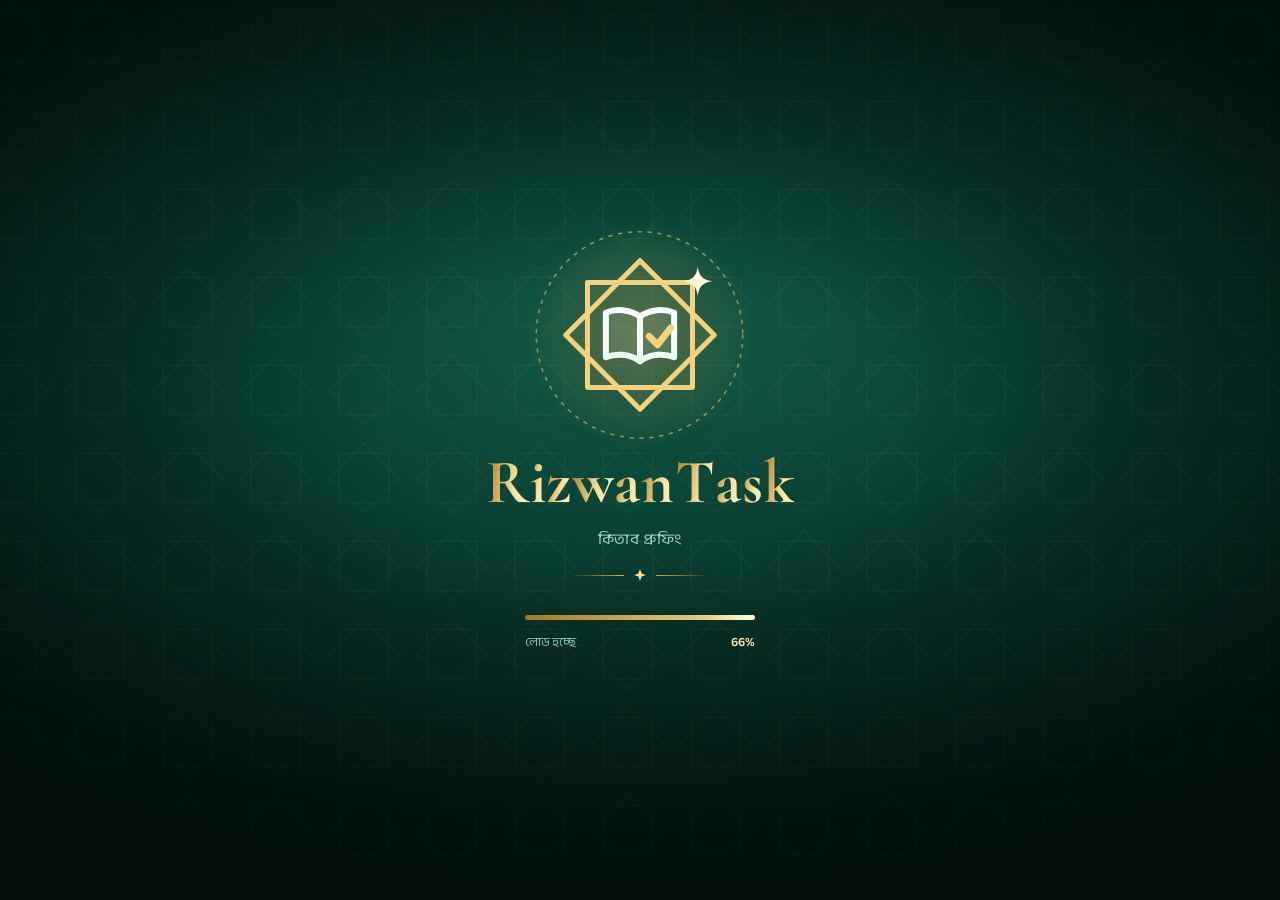
==== index.html @ 6ce08bd7 "Add files via upload" ====
<!doctype html>
<html lang="bn">
<head>
<meta charset="utf-8">
<meta name="viewport" content="width=device-width, initial-scale=1, viewport-fit=cover">
<meta name="theme-color" content="#06231c">
<title>RizwanTask</title>
<link rel="icon" href="icon.svg" type="image/svg+xml">
<link rel="preconnect" href="https://fonts.googleapis.com">
<link rel="preconnect" href="https://fonts.gstatic.com" crossorigin>
<link href="https://fonts.googleapis.com/css2?family=Anek+Bangla:wght@400;500;600&family=Cormorant+Garamond:wght@600;700&display=swap" rel="stylesheet">
<link rel="prefetch" href="login.html"><link rel="prefetch" href="task.html">
<style>
:root{--g1:#f7e2a0;--g2:#d9ab43;--g3:#a8761f}
*{box-sizing:border-box}
html,body{margin:0;height:100%;overflow:hidden}
body{
  background:radial-gradient(90% 60% at 50% 38%,#0f5a47 0%,#083a2f 46%,#041a15 100%);
  color:#eafbf4;font-family:"Anek Bangla","Noto Sans Bengali",system-ui,sans-serif;
  display:flex;align-items:center;justify-content:center;
  padding:env(safe-area-inset-top,0) env(safe-area-inset-right,0) env(safe-area-inset-bottom,0) env(safe-area-inset-left,0);
  transition:opacity .45s ease,transform .45s ease}
body.out{opacity:0;transform:scale(1.03)}

/* নকশা: ধীরে ঘোরা অষ্টভুজ তারার জালি */
.lattice{position:fixed;inset:-30%;z-index:0;opacity:.5;pointer-events:none;animation:drift 90s linear infinite;
  background-image:url("data:image/svg+xml,%3Csvg xmlns='http://www.w3.org/2000/svg' width='88' height='88' viewBox='0 0 64 64'%3E%3Cg fill='none' stroke='%23f2d27a' stroke-opacity='.13' stroke-width='.8'%3E%3Crect x='14' y='14' width='36' height='36'/%3E%3Crect x='14' y='14' width='36' height='36' transform='rotate(45 32 32)'/%3E%3C/g%3E%3C/svg%3E");}
@keyframes drift{to{transform:rotate(360deg)}}
.vig{position:fixed;inset:0;z-index:1;pointer-events:none;background:radial-gradient(70% 55% at 50% 45%,transparent 30%,rgba(2,12,9,.75))}
#tw{position:fixed;inset:0;z-index:1;pointer-events:none}
#tw i{position:absolute;display:block;background:var(--g1);border-radius:50%;opacity:0;animation:twk var(--d) ease-in-out var(--l) infinite}
#tw i::before,#tw i::after{content:"";position:absolute;left:50%;top:50%;background:var(--g1);transform:translate(-50%,-50%)}
#tw i::before{width:1px;height:700%}#tw i::after{width:700%;height:1px}
@keyframes twk{0%,100%{opacity:0;transform:scale(.3)}50%{opacity:.95;transform:scale(1)}}

.stage{position:relative;z-index:2;display:flex;flex-direction:column;align-items:center;text-align:center;padding:24px;width:100%}

/* লোগো */
.mk{position:relative;width:min(46vw,168px);aspect-ratio:1;margin-bottom:26px}
.halo{position:absolute;inset:-26%;border-radius:50%;
  background:radial-gradient(circle,rgba(242,210,122,.32),rgba(242,210,122,0) 62%);opacity:0;animation:fade 1.2s .1s forwards,breathe 3.4s 1.3s ease-in-out infinite}
.ring{position:absolute;inset:-14%;opacity:0;animation:fade 1s .2s forwards,spin 28s linear infinite}
.ring svg{width:100%;height:100%}
@keyframes spin{to{transform:rotate(360deg)}}
@keyframes breathe{50%{transform:scale(1.1);opacity:.7}}
@keyframes fade{to{opacity:1}}
.mark{position:relative;width:100%;height:100%;overflow:visible;filter:drop-shadow(0 6px 22px rgba(0,0,0,.45))}
.mark .d{fill:none;stroke-linecap:round;stroke-linejoin:round;stroke-dasharray:1;stroke-dashoffset:1;animation:draw var(--t,1.2s) cubic-bezier(.6,.1,.2,1) var(--s,0s) forwards}
@keyframes draw{to{stroke-dashoffset:0}}
.mark .plate{fill:rgba(242,210,122,.08);opacity:0;animation:fade .8s 1.4s forwards}
.mark .pg{fill:rgba(234,251,244,.1);opacity:0;animation:fade .7s 1.5s forwards}
.mark .sp{fill:#fff7d6;transform-box:fill-box;transform-origin:center;opacity:0;animation:pop .9s 1.9s cubic-bezier(.3,1.6,.5,1) forwards,twinkle 2.6s 2.9s ease-in-out infinite}
@keyframes pop{from{opacity:0;transform:scale(0) rotate(-90deg)}to{opacity:1;transform:scale(1) rotate(0)}}
@keyframes twinkle{50%{transform:scale(.6) rotate(20deg);opacity:.6}}

/* নাম */
h1{margin:0;font-family:"Cormorant Garamond",Georgia,"Times New Roman",serif;font-weight:700;
  font-size:clamp(40px,11vw,62px);line-height:1.05;letter-spacing:.01em;display:flex}
h1 span{display:inline-block;opacity:0;transform:translateY(18px);
  background:linear-gradient(100deg,var(--g3) 0%,var(--g1) 28%,#fffbe8 50%,var(--g2) 72%,var(--g3) 100%);background-size:260% 100%;
  -webkit-background-clip:text;background-clip:text;color:transparent;
  animation:rise .7s cubic-bezier(.2,.9,.3,1) calc(1.15s + var(--n)*.06s) forwards,sheen 3.4s linear 2.2s infinite}
@keyframes rise{to{opacity:1;transform:none}}
@keyframes sheen{from{background-position:130% 0}to{background-position:-130% 0}}
.tag{margin:10px 0 0;font-size:15px;color:#a9d6c6;letter-spacing:.04em;opacity:0;animation:fade .8s 1.9s forwards}
.rule{display:flex;align-items:center;gap:10px;margin:16px 0 0;opacity:0;animation:fade .8s 2s forwards}
.rule b{display:block;width:54px;height:1px;background:linear-gradient(90deg,transparent,var(--g2))}
.rule b:last-child{transform:scaleX(-1)}
.rule svg{width:12px;height:12px;fill:var(--g1)}

/* লোডিং */
.load{margin-top:34px;width:min(62vw,230px);opacity:0;animation:fade .6s .6s forwards}
.rail{position:relative;height:5px;border-radius:99px;background:rgba(242,210,122,.16);overflow:hidden;box-shadow:inset 0 0 0 1px rgba(242,210,122,.2)}
.fill{position:absolute;inset:0;width:0;border-radius:99px;background:linear-gradient(90deg,var(--g3),var(--g1));animation:load 2.3s cubic-bezier(.45,.05,.25,1) .6s forwards}
.fill::after{content:"";position:absolute;top:0;bottom:0;right:0;width:46px;background:linear-gradient(90deg,transparent,#fffbe8);filter:blur(1px)}
@keyframes load{0%{width:0}35%{width:38%}70%{width:72%}100%{width:100%}}
.lt{display:flex;justify-content:space-between;margin-top:10px;font-size:12.5px;color:#8fc4b1}
#pc{font-variant-numeric:tabular-nums;color:var(--g1);font-weight:600}
.dots i{display:inline-block;animation:dot 1.2s infinite both}.dots i:nth-child(2){animation-delay:.2s}.dots i:nth-child(3){animation-delay:.4s}
@keyframes dot{0%,80%,100%{opacity:.2}40%{opacity:1}}

@media(prefers-reduced-motion:reduce){
  .lattice,.halo,.ring,#tw i,h1 span,.mark .sp,.dots i{animation:none!important}
  .mark .d{animation:none;stroke-dashoffset:0}
  .halo,.ring,.mark .plate,.mark .pg,.mark .sp,h1 span,.tag,.rule,.load{opacity:1;transform:none}
  .fill{animation:none;width:100%}
}
</style>
</head>
<body>
<div class="lattice"></div><div class="vig"></div><div id="tw" aria-hidden="true"></div>

<main class="stage" aria-label="RizwanTask">
  <div class="mk">
    <div class="halo"></div>
    <div class="ring" aria-hidden="true">
      <svg viewBox="0 0 100 100" fill="none" stroke="#f2d27a" stroke-opacity=".55" stroke-width=".7" stroke-dasharray="1.4 3.2" stroke-linecap="round">
        <circle cx="50" cy="50" r="48"/>
      </svg>
    </div>
    <!-- ভেক্টর মার্ক: অষ্টভুজ তারা (রুব-আল-হিযব) ভেতরে খোলা কিতাব, তাতে প্রুফের টিক -->
    <svg class="mark" viewBox="0 0 64 64" role="img" aria-label="RizwanTask লোগো">
      <path class="plate" d="M12 12h40v40H12z M32 3.7 60.3 32 32 60.3 3.7 32z"/>
      <path class="pg" d="M32 25C28 22 22.5 22 19 23.5V40.5C22.5 39 28 39 32 42 36 39 41.5 39 45 40.5V23.5C41.5 22 36 22 32 25z"/>
      <path class="d" pathLength="1" style="--t:1.3s;--s:.15s;stroke:#f2d27a;stroke-width:1.9" d="M12 12h40v40H12z"/>
      <path class="d" pathLength="1" style="--t:1.3s;--s:.45s;stroke:#f2d27a;stroke-width:1.9" d="M32 3.7 60.3 32 32 60.3 3.7 32z"/>
      <path class="d" pathLength="1" style="--t:.9s;--s:1s;stroke:#f3fff9;stroke-width:2.3" d="M32 42V25"/>
      <path class="d" pathLength="1" style="--t:1.1s;--s:1.05s;stroke:#f3fff9;stroke-width:2.3" d="M32 25C28 22 22.5 22 19 23.5V40.5C22.5 39 28 39 32 42"/>
      <path class="d" pathLength="1" style="--t:1.1s;--s:1.2s;stroke:#f3fff9;stroke-width:2.3" d="M32 25C36 22 41.5 22 45 23.5V40.5C41.5 39 36 39 32 42"/>
      <path class="d" pathLength="1" style="--t:.55s;--s:1.6s;stroke:#f2d27a;stroke-width:2.6" d="M35.5 32.5l3.2 3.2 5-6.4"/>
      <path class="sp" d="M54 6c.5 3.6 1.9 5 5.5 5.5-3.6.5-5 1.9-5.5 5.5-.5-3.6-1.9-5-5.5-5.5C52.1 11 53.5 9.6 54 6z"/>
    </svg>
  </div>

  <h1 id="nm" aria-label="RizwanTask"></h1>
  <p class="tag">কিতাব প্রুফিং</p>
  <div class="rule" aria-hidden="true"><b></b><svg viewBox="0 0 12 12"><path d="M6 0l1.6 4.4L12 6 7.6 7.6 6 12 4.4 7.6 0 6l4.4-1.6z"/></svg><b></b></div>

  <div class="load" role="progressbar" aria-label="লোড হচ্ছে">
    <div class="rail"><div class="fill"></div></div>
    <div class="lt"><span>লোড হচ্ছে<span class="dots"><i>.</i><i>.</i><i>.</i></span></span><span id="pc">0%</span></div>
  </div>
</main>

<noscript><meta http-equiv="refresh" content="0;url=login.html"></noscript>
<script>
(() => {
  // নাম: অক্ষর ধরে ধরে উঠে আসে
  const nm = document.getElementById('nm');
  [...'RizwanTask'].forEach((c, n) => { const s = document.createElement('span'); s.textContent = c; s.style.setProperty('--n', n); s.setAttribute('aria-hidden', 'true'); nm.appendChild(s); });

  // ঝিলিমিলি তারা
  const tw = document.getElementById('tw'), N = innerWidth < 600 ? 26 : 46;
  for (let k = 0; k < N; k++) {
    const i = document.createElement('i'), z = 1.5 + Math.random() * 2.2;
    i.style.cssText = 'left:' + (Math.random() * 100) + '%;top:' + (Math.random() * 100) + '%;width:' + z + 'px;height:' + z + 'px;--d:' + (2.4 + Math.random() * 3.6) + 's;--l:' + (Math.random() * 4) + 's';
    tw.appendChild(i);
  }

  // শতাংশ (লোডিং বারের সাথে মেলানো)
  const reduce = matchMedia('(prefers-reduced-motion:reduce)').matches, pc = document.getElementById('pc');
  const T0 = performance.now() + 600, DUR = 2300;
  const ease = t => t < .35 ? (t / .35) * .38 : t < .7 ? .38 + ((t - .35) / .35) * .34 : .72 + ((t - .7) / .3) * .28;
  (function tick(now) {
    const t = Math.min(1, Math.max(0, (now - T0) / DUR));
    pc.textContent = Math.round((reduce ? 1 : ease(t)) * 100) + '%';
    if (t < 1 && !reduce) requestAnimationFrame(tick);
  })(performance.now());

  // লগইন থাকলে টাস্কে, না থাকলে লগইনে (আসল যাচাই ওই পেইজেই হয়)
  let has = false;
  try { has = !!localStorage.getItem('kp_session_v1'); } catch (e) {}
  const to = has ? 'task.html' : 'login.html';
  let gone = false;
  const go = () => { if (gone) return; gone = true; document.body.classList.add('out'); setTimeout(() => location.replace(to), reduce ? 0 : 420); };
  setTimeout(go, reduce ? 700 : 3250);
  document.body.addEventListener('click', go);
})();
</script>
</body>
</html>
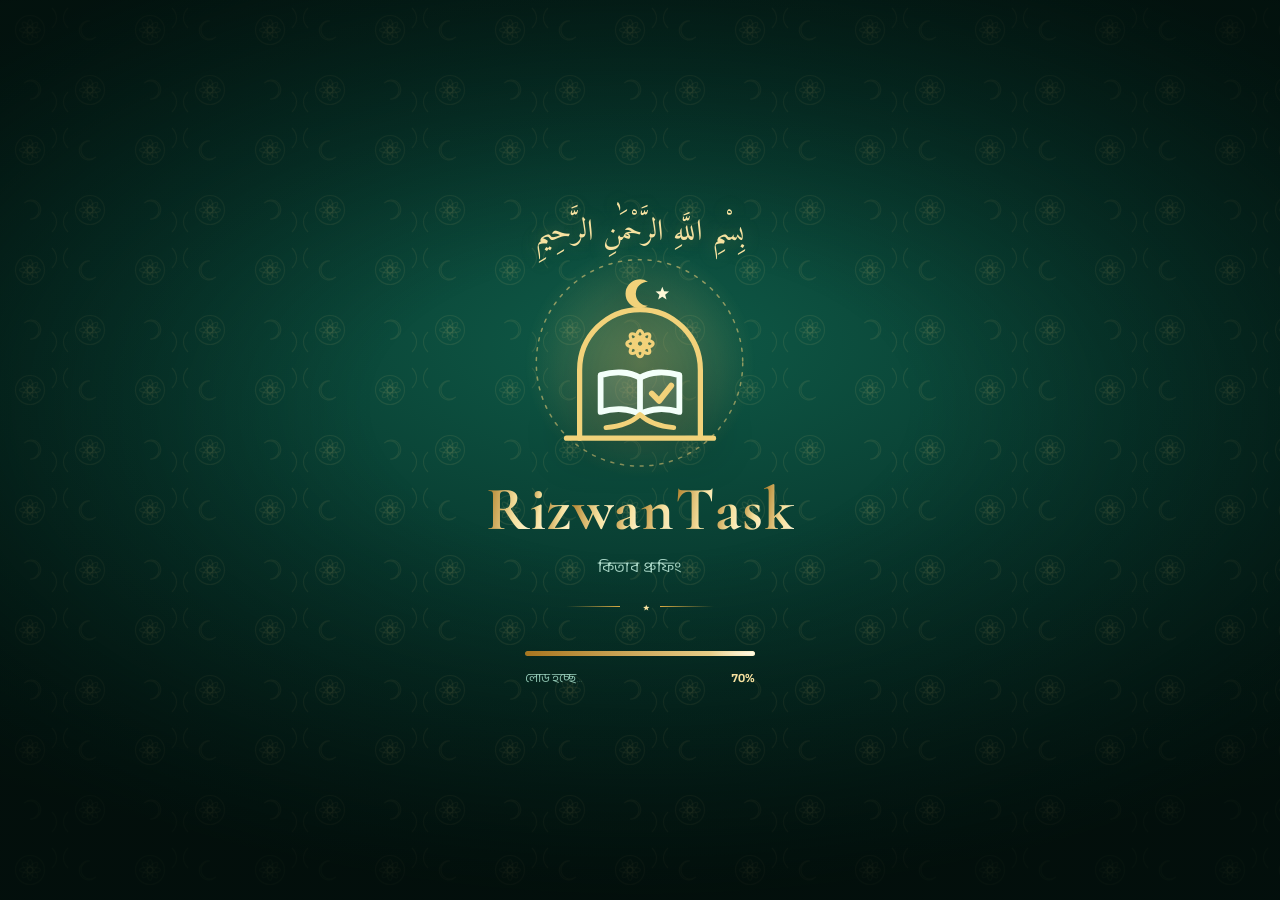
==== commit 60cf7ee6: "Add files via upload" ====
--- a/index.html
+++ b/index.html
@@ -8,7 +8,7 @@
 <link rel="icon" href="icon.svg" type="image/svg+xml">
 <link rel="preconnect" href="https://fonts.googleapis.com">
 <link rel="preconnect" href="https://fonts.gstatic.com" crossorigin>
-<link href="https://fonts.googleapis.com/css2?family=Anek+Bangla:wght@400;500;600&family=Cormorant+Garamond:wght@600;700&display=swap" rel="stylesheet">
+<link href="https://fonts.googleapis.com/css2?family=Anek+Bangla:wght@400;500;600&family=Cormorant+Garamond:wght@600;700&family=Amiri:wght@400;700&display=swap" rel="stylesheet">
 <link rel="prefetch" href="login.html"><link rel="prefetch" href="task.html">
 <style>
 :root{--g1:#f7e2a0;--g2:#d9ab43;--g3:#a8761f}
@@ -22,10 +22,10 @@
   transition:opacity .45s ease,transform .45s ease}
 body.out{opacity:0;transform:scale(1.03)}
 
-/* নকশা: ধীরে ঘোরা অষ্টভুজ তারার জালি */
-.lattice{position:fixed;inset:-30%;z-index:0;opacity:.5;pointer-events:none;animation:drift 90s linear infinite;
-  background-image:url("data:image/svg+xml,%3Csvg xmlns='http://www.w3.org/2000/svg' width='88' height='88' viewBox='0 0 64 64'%3E%3Cg fill='none' stroke='%23f2d27a' stroke-opacity='.13' stroke-width='.8'%3E%3Crect x='14' y='14' width='36' height='36'/%3E%3Crect x='14' y='14' width='36' height='36' transform='rotate(45 32 32)'/%3E%3C/g%3E%3C/svg%3E");}
-@keyframes drift{to{transform:rotate(360deg)}}
+/* নকশা: ধীরে ভেসে চলা ইসলামি গোলাপ-নকশা ও চাঁদ */
+.lattice{position:fixed;inset:-120px;z-index:0;opacity:.55;pointer-events:none;animation:drift 70s linear infinite;
+  background-image:url("data:image/svg+xml,%3Csvg xmlns='http://www.w3.org/2000/svg' width='120' height='120' viewBox='0 0 120 120'%3E%3Cg fill='none' stroke='%23f2d27a' stroke-opacity='.17' stroke-width='1.1'%3E%3Cg transform='translate(30 30)'%3E%3Ccircle r='2.6'/%3E%3Cellipse rx='3' ry='10.5'/%3E%3Cellipse rx='3' ry='10.5' transform='rotate(45)'/%3E%3Cellipse rx='3' ry='10.5' transform='rotate(90)'/%3E%3Cellipse rx='3' ry='10.5' transform='rotate(135)'/%3E%3Ccircle r='14.5'/%3E%3C/g%3E%3Cg transform='translate(90 90)'%3E%3Ccircle r='2.6'/%3E%3Cellipse rx='3' ry='10.5'/%3E%3Cellipse rx='3' ry='10.5' transform='rotate(45)'/%3E%3Cellipse rx='3' ry='10.5' transform='rotate(90)'/%3E%3Cellipse rx='3' ry='10.5' transform='rotate(135)'/%3E%3Ccircle r='14.5'/%3E%3C/g%3E%3Cg transform='translate(90 30) rotate(-20)'%3E%3Cpath d='M3 -8.5 A9 9 0 1 0 3 8.5 A9.5 9.5 0 1 1 3 -8.5z'/%3E%3Cpath d='M13 -3 l0 0' /%3E%3C/g%3E%3Cg transform='translate(30 90) rotate(160)'%3E%3Cpath d='M3 -8.5 A9 9 0 1 0 3 8.5 A9.5 9.5 0 1 1 3 -8.5z'/%3E%3Cpath d='M13 -3 l0 0' /%3E%3C/g%3E%3Cpath d='M52 8c6 6 6 14 0 20M68 8c-6 6-6 14 0 20M52 92c6 6 6 14 0 20M68 92c-6 6-6 14 0 20'/%3E%3C/g%3E%3C/svg%3E");background-size:120px 120px}
+@keyframes drift{to{transform:translate(120px,120px)}}
 .vig{position:fixed;inset:0;z-index:1;pointer-events:none;background:radial-gradient(70% 55% at 50% 45%,transparent 30%,rgba(2,12,9,.75))}
 #tw{position:fixed;inset:0;z-index:1;pointer-events:none}
 #tw i{position:absolute;display:block;background:var(--g1);border-radius:50%;opacity:0;animation:twk var(--d) ease-in-out var(--l) infinite}
@@ -33,6 +33,7 @@
 #tw i::before{width:1px;height:700%}#tw i::after{width:700%;height:1px}
 @keyframes twk{0%,100%{opacity:0;transform:scale(.3)}50%{opacity:.95;transform:scale(1)}}
 
+.bsm{margin:0 0 18px;font-family:"Amiri","Noto Naskh Arabic","Traditional Arabic",serif;font-size:clamp(22px,6vw,30px);line-height:1.5;color:var(--g1);direction:rtl;opacity:0;animation:fade 1.2s .3s forwards;text-shadow:0 0 18px rgba(242,210,122,.35)}
 .stage{position:relative;z-index:2;display:flex;flex-direction:column;align-items:center;text-align:center;padding:24px;width:100%}
 
 /* লোগো */
@@ -49,7 +50,8 @@
 @keyframes draw{to{stroke-dashoffset:0}}
 .mark .plate{fill:rgba(242,210,122,.08);opacity:0;animation:fade .8s 1.4s forwards}
 .mark .pg{fill:rgba(234,251,244,.1);opacity:0;animation:fade .7s 1.5s forwards}
-.mark .sp{fill:#fff7d6;transform-box:fill-box;transform-origin:center;opacity:0;animation:pop .9s 1.9s cubic-bezier(.3,1.6,.5,1) forwards,twinkle 2.6s 2.9s ease-in-out infinite}
+.mark .cr{fill:#f2d27a;opacity:0;animation:fade .8s 1.6s forwards}
+.mark .sp{fill:#fff7d6;transform-box:fill-box;transform-origin:center;opacity:0;animation:pop .9s 2.1s cubic-bezier(.3,1.6,.5,1) forwards,twinkle 2.6s 2.9s ease-in-out infinite}
 @keyframes pop{from{opacity:0;transform:scale(0) rotate(-90deg)}to{opacity:1;transform:scale(1) rotate(0)}}
 @keyframes twinkle{50%{transform:scale(.6) rotate(20deg);opacity:.6}}
 
@@ -66,7 +68,7 @@
 .rule{display:flex;align-items:center;gap:10px;margin:16px 0 0;opacity:0;animation:fade .8s 2s forwards}
 .rule b{display:block;width:54px;height:1px;background:linear-gradient(90deg,transparent,var(--g2))}
 .rule b:last-child{transform:scaleX(-1)}
-.rule svg{width:12px;height:12px;fill:var(--g1)}
+.rule svg{width:20px;height:20px;fill:var(--g1)}
 
 /* লোডিং */
 .load{margin-top:34px;width:min(62vw,230px);opacity:0;animation:fade .6s .6s forwards}
@@ -82,7 +84,7 @@
 @media(prefers-reduced-motion:reduce){
   .lattice,.halo,.ring,#tw i,h1 span,.mark .sp,.dots i{animation:none!important}
   .mark .d{animation:none;stroke-dashoffset:0}
-  .halo,.ring,.mark .plate,.mark .pg,.mark .sp,h1 span,.tag,.rule,.load{opacity:1;transform:none}
+  .bsm,.halo,.ring,.mark .plate,.mark .pg,.mark .sp,h1 span,.tag,.rule,.load{opacity:1;transform:none}
   .fill{animation:none;width:100%}
 }
 </style>
@@ -91,6 +93,7 @@
 <div class="lattice"></div><div class="vig"></div><div id="tw" aria-hidden="true"></div>
 
 <main class="stage" aria-label="RizwanTask">
+  <p class="bsm" lang="ar">بِسْمِ اللَّهِ الرَّحْمَٰنِ الرَّحِيمِ</p>
   <div class="mk">
     <div class="halo"></div>
     <div class="ring" aria-hidden="true">
@@ -98,23 +101,30 @@
         <circle cx="50" cy="50" r="48"/>
       </svg>
     </div>
-    <!-- ভেক্টর মার্ক: অষ্টভুজ তারা (রুব-আল-হিযব) ভেতরে খোলা কিতাব, তাতে প্রুফের টিক -->
+    <!-- ভেক্টর মার্ক: গম্বুজ-খিলান, মাথায় চাঁদ-তারা, গোলাপ-নকশা, ভেতরে রেহালে খোলা কুরআন ও প্রুফের টিক -->
     <svg class="mark" viewBox="0 0 64 64" role="img" aria-label="RizwanTask লোগো">
-      <path class="plate" d="M12 12h40v40H12z M32 3.7 60.3 32 32 60.3 3.7 32z"/>
-      <path class="pg" d="M32 25C28 22 22.5 22 19 23.5V40.5C22.5 39 28 39 32 42 36 39 41.5 39 45 40.5V23.5C41.5 22 36 22 32 25z"/>
-      <path class="d" pathLength="1" style="--t:1.3s;--s:.15s;stroke:#f2d27a;stroke-width:1.9" d="M12 12h40v40H12z"/>
-      <path class="d" pathLength="1" style="--t:1.3s;--s:.45s;stroke:#f2d27a;stroke-width:1.9" d="M32 3.7 60.3 32 32 60.3 3.7 32z"/>
-      <path class="d" pathLength="1" style="--t:.9s;--s:1s;stroke:#f3fff9;stroke-width:2.3" d="M32 42V25"/>
-      <path class="d" pathLength="1" style="--t:1.1s;--s:1.05s;stroke:#f3fff9;stroke-width:2.3" d="M32 25C28 22 22.5 22 19 23.5V40.5C22.5 39 28 39 32 42"/>
-      <path class="d" pathLength="1" style="--t:1.1s;--s:1.2s;stroke:#f3fff9;stroke-width:2.3" d="M32 25C36 22 41.5 22 45 23.5V40.5C41.5 39 36 39 32 42"/>
-      <path class="d" pathLength="1" style="--t:.55s;--s:1.6s;stroke:#f2d27a;stroke-width:2.6" d="M35.5 32.5l3.2 3.2 5-6.4"/>
-      <path class="sp" d="M54 6c.5 3.6 1.9 5 5.5 5.5-3.6.5-5 1.9-5.5 5.5-.5-3.6-1.9-5-5.5-5.5C52.1 11 53.5 9.6 54 6z"/>
+      <path class="plate" d="M9 61V35a23 23 0 0 1 46 0V61z"/>
+      <path class="pg" d="M32 38C28 35.5 22 35.5 17 37V51C22 49.5 28 49.5 32 52 36 49.5 42 49.5 47 51V37C42 35.5 36 35.5 32 38z"/>
+      <path class="d" pathLength="1" style="--t:1.5s;--s:.15s;stroke:#f2d27a;stroke-width:2" d="M9 61V35a23 23 0 0 1 46 0V61"/>
+      <path class="d" pathLength="1" style="--t:.7s;--s:.2s;stroke:#f2d27a;stroke-width:2" d="M4 61H60"/>
+      <g transform="translate(32 25)" style="stroke:#f2d27a;stroke-width:1.2;fill:none">
+        <circle class="d" pathLength="1" style="--t:.8s;--s:1.1s" r="1.4"/>
+        <ellipse class="d" pathLength="1" style="--t:.9s;--s:1.1s" rx="1.7" ry="5"/><ellipse class="d" pathLength="1" style="--t:.9s;--s:1.2s" rx="1.7" ry="5" transform="rotate(45)"/>
+        <ellipse class="d" pathLength="1" style="--t:.9s;--s:1.3s" rx="1.7" ry="5" transform="rotate(90)"/><ellipse class="d" pathLength="1" style="--t:.9s;--s:1.4s" rx="1.7" ry="5" transform="rotate(135)"/>
+      </g>
+      <path class="d" pathLength="1" style="--t:.6s;--s:1.2s;stroke:#f3fff9;stroke-width:2.2" d="M32 52V38"/>
+      <path class="d" pathLength="1" style="--t:1s;--s:1.3s;stroke:#f3fff9;stroke-width:2.2" d="M32 38C28 35.5 22 35.5 17 37V51C22 49.5 28 49.5 32 52"/>
+      <path class="d" pathLength="1" style="--t:1s;--s:1.4s;stroke:#f3fff9;stroke-width:2.2" d="M32 38C36 35.5 42 35.5 47 37V51C42 49.5 36 49.5 32 52"/>
+      <path class="d" pathLength="1" style="--t:.7s;--s:1.7s;stroke:#f2d27a;stroke-width:1.8" d="M19 57C25 56.5 29 55 32 52C35 55 39 56.5 45 57"/>
+      <path class="d" pathLength="1" style="--t:.5s;--s:2s;stroke:#f2d27a;stroke-width:2.2" d="M36.5 44l2.8 2.8 4.6-5.8"/>
+      <path class="cr" d="M35 1.4A5.5 5.5 0 1 0 35 10.6A4.6 4.6 0 1 1 35 1.4z"/>
+      <path class="sp" d="M40.50 3.30 L41.18 5.07 L43.07 5.17 L41.59 6.36 L42.09 8.18 L40.50 7.15 L38.91 8.18 L39.41 6.36 L37.93 5.17 L39.82 5.07z"/>
     </svg>
   </div>
 
   <h1 id="nm" aria-label="RizwanTask"></h1>
   <p class="tag">কিতাব প্রুফিং</p>
-  <div class="rule" aria-hidden="true"><b></b><svg viewBox="0 0 12 12"><path d="M6 0l1.6 4.4L12 6 7.6 7.6 6 12 4.4 7.6 0 6l4.4-1.6z"/></svg><b></b></div>
+  <div class="rule" aria-hidden="true"><b></b><svg viewBox="-7 -7 14 14"><path d="M1.2 -5.6A5.6 5.6 0 1 0 1.2 5.6A4.7 4.7 0 1 1 1.2 -5.6z"/><path d="M4.4 -1.6 5.1 .1 6.9 .2 5.5 1.3 6 3 4.4 2 2.9 3 3.4 1.3 2 .2 3.8 .1z" transform="translate(.4 -.2) scale(.9)"/></svg><b></b></div>
 
   <div class="load" role="progressbar" aria-label="লোড হচ্ছে">
     <div class="rail"><div class="fill"></div></div>
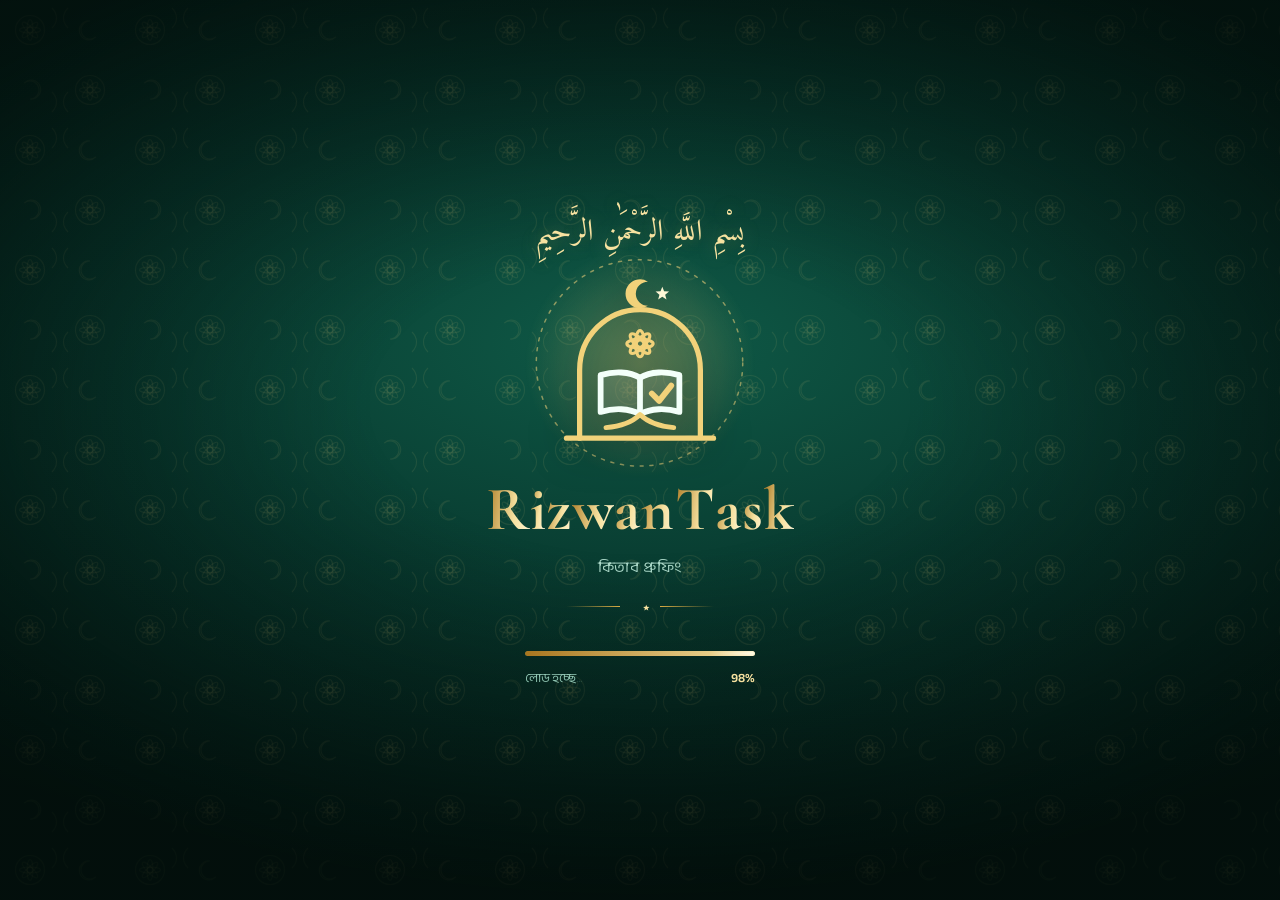
==== commit 59d21249: "Add files via upload" ====
--- a/index.html
+++ b/index.html
@@ -2,6 +2,7 @@
 <html lang="bn">
 <head>
 <meta charset="utf-8">
+<script src="theme-init.js"></script>
 <meta name="viewport" content="width=device-width, initial-scale=1, viewport-fit=cover">
 <meta name="theme-color" content="#06231c">
 <title>RizwanTask</title>
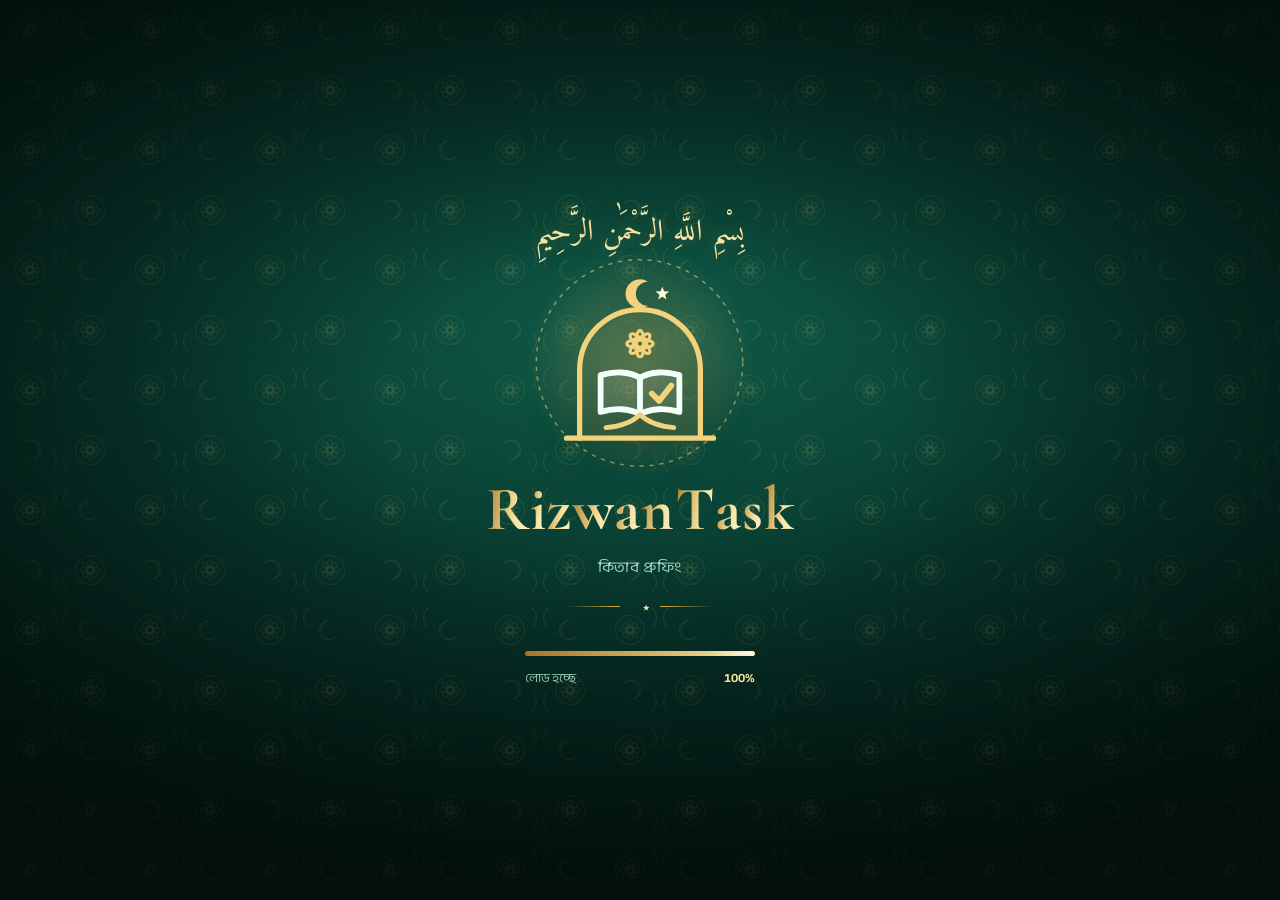
==== commit 212604c7: "Add files via upload" ====
--- a/index.html
+++ b/index.html
@@ -5,6 +5,11 @@
 <script src="theme-init.js"></script>
 <meta name="viewport" content="width=device-width, initial-scale=1, viewport-fit=cover">
 <meta name="theme-color" content="#06231c">
+<link rel="manifest" href="manifest.json">
+<link rel="apple-touch-icon" href="icons/icon-192.png">
+<meta name="mobile-web-app-capable" content="yes">
+<meta name="apple-mobile-web-app-capable" content="yes">
+<meta name="apple-mobile-web-app-title" content="RizwanTask">
 <title>RizwanTask</title>
 <link rel="icon" href="icon.svg" type="image/svg+xml">
 <link rel="preconnect" href="https://fonts.googleapis.com">
